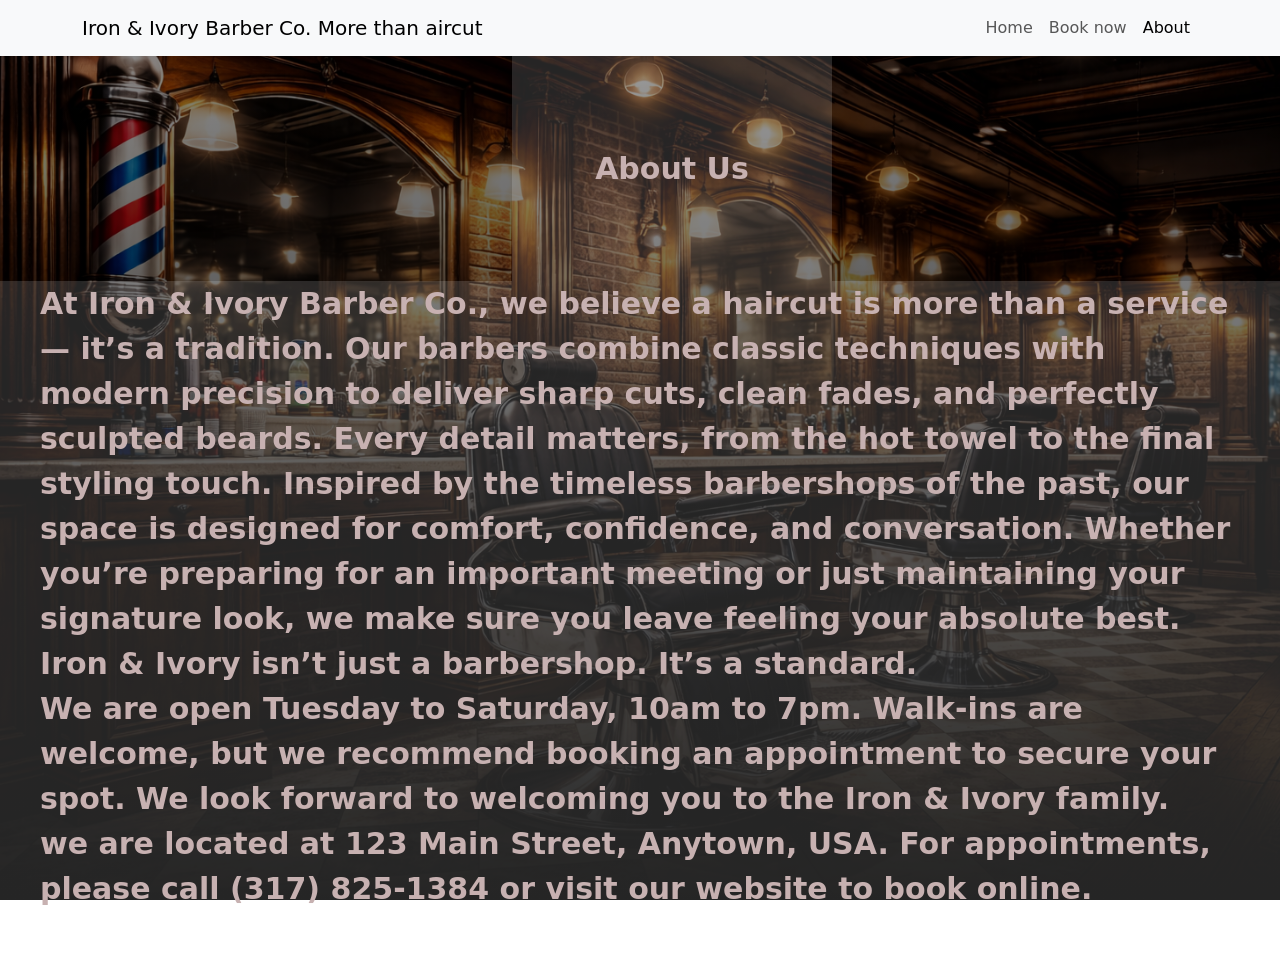
==== about.html @ 81d48b80 "Primer commit" ====
<!DOCTYPE html>
<html lang="en">
<head>
    <meta charset="UTF-8">
    <meta name="viewport" content="width=device-width, initial-scale=1.0">
    <title>About</title>
    <link rel="stylesheet" href="about.css">
    <link href="https://cdn.jsdelivr.net/npm/bootstrap@5.3.2/dist/css/bootstrap.min.css" rel="stylesheet">
</head>
<body class="body">
    <header>
        <header class="navbar navbar-expand-lg navbar-light bg-light">
            <div class="container">
            <a class="navbar-brand" href="#">Iron & Ivory Barber Co. More than aircut</a>
            <div class="collapse navbar-collapse" id="navbarNav">
        <ul class="navbar-nav ms-auto">
        <li class="nav-item">
            <a class="nav-link" href="index.html">Home</a>
        </li>
        <li class="nav-item">
            <a class="nav-link" href="#">Book now</a>
        </li>
        <li class="nav-item">
            <a class="nav-link active" href="about.html">About</a>
        </li>
        </ul>
    </div>
    </div>
</header>
    <div class="hero">
        <div class="box box1">About Us</div>
        <div class="box box2">At Iron & Ivory Barber Co., we believe a haircut is more than a service — it’s a tradition.
Our barbers combine classic techniques with modern precision to deliver sharp cuts, clean fades, and perfectly sculpted beards. Every detail matters, from the hot towel to the final styling touch.
Inspired by the timeless barbershops of the past, our space is designed for comfort, confidence, and conversation. Whether you’re preparing for an important meeting or just maintaining your signature look, we make sure you leave feeling your absolute best.
Iron & Ivory isn’t just a barbershop. It’s a standard.
<br> 
We are open Tuesday to Saturday, 10am to 7pm. Walk-ins are welcome, but we recommend booking an appointment to secure your spot. We look forward to welcoming you to the Iron & Ivory family.
<br>
we are located at 123 Main Street, Anytown, USA. For appointments, please call (317) 825-1384 or visit our website to book online.</div>
</div>


</div>
</body>
</html>
---- about.css ----
.body {
    background-image: linear-gradient(rgba(0, 0, 0, 0.432), rgb(0, 0, 0)), url('images/background.png');
    background-size: cover;
    background-position: center;
    background-repeat: no-repeat;
    height: 100vh;
    margin: 0;
}

.hero {
    position: relative;
    height: 100vh;
    background-image: url("barber.jpg");
    background-size: cover;
    background-position: center;
}

.box {
    position: absolute;
    background-color: rgba(255, 255, 255, 0.144); /* Transparente */
    padding: 40px;
    color: #c7b1b1;
    font-size: 30px;
    font-weight: bold;
    display: flex;
    justify-content: right;
    align-items: center;
}

.box1 {
    top: 0;
    left: 40%;
    right: 60%;
    width: 25%;
    height: 25%;
    justify-content: center;
    text-align: center;
}
.box2 {
    top: 25%;
    bottom: 0;
    right: 0;
    left: 0;
    width: 100%;
    height: 70%;
    justify-content: center;
}
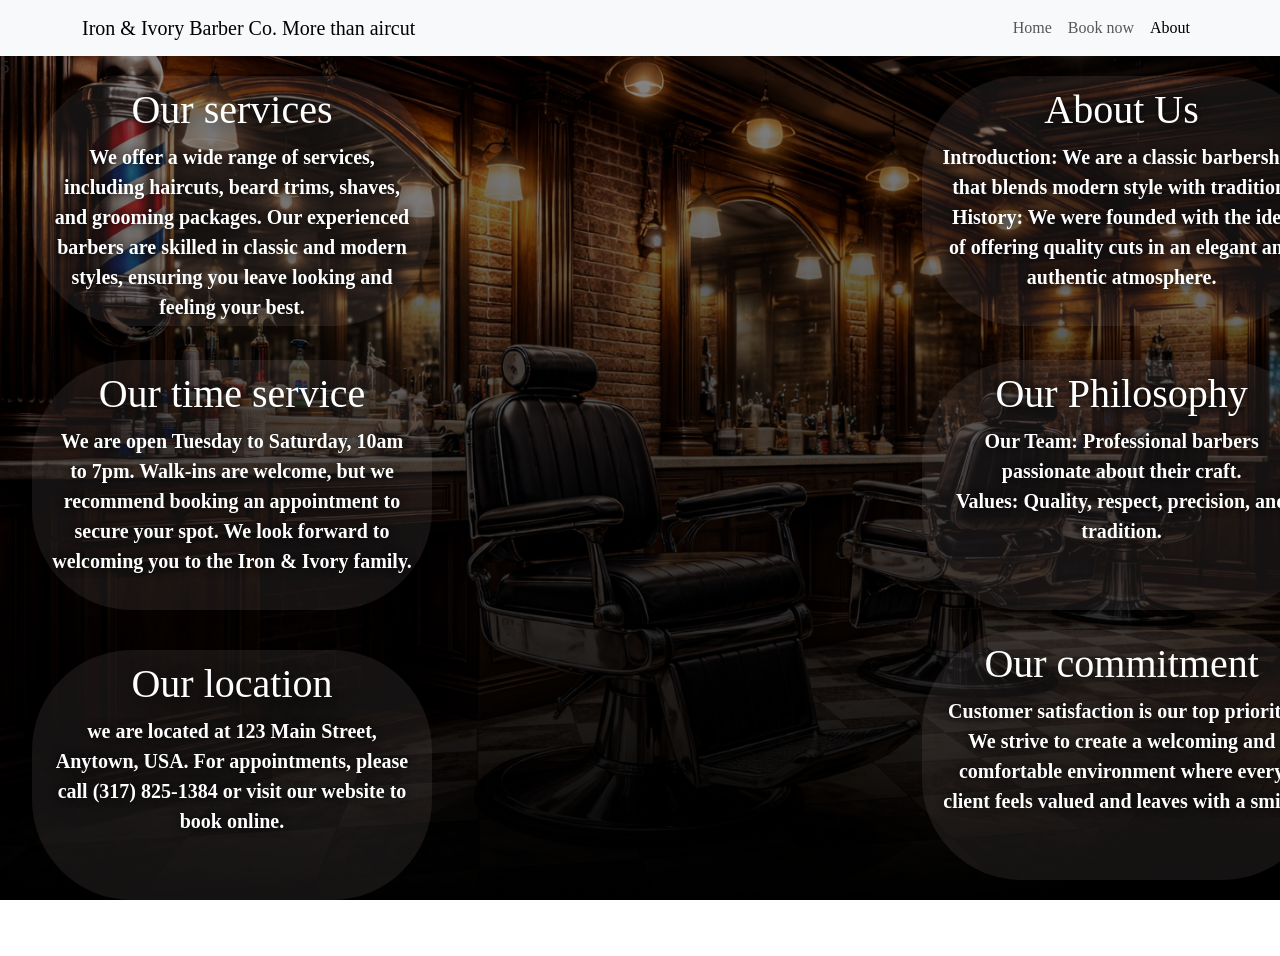
==== commit df3da6f0: "Actualización de la barberia" ====
--- a/about.html
+++ b/about.html
@@ -4,6 +4,7 @@
     <meta charset="UTF-8">
     <meta name="viewport" content="width=device-width, initial-scale=1.0">
     <title>About</title>
+    <link rel="icon" type="image/x-icon" href="images/logo.ico">
     <link rel="stylesheet" href="about.css">
     <link href="https://cdn.jsdelivr.net/npm/bootstrap@5.3.2/dist/css/bootstrap.min.css" rel="stylesheet">
 </head>
@@ -11,33 +12,41 @@
     <header>
         <header class="navbar navbar-expand-lg navbar-light bg-light">
             <div class="container">
-            <a class="navbar-brand" href="#">Iron & Ivory Barber Co. More than aircut</a>
+            <a class="navbar-brand" href="index.html" style="font-family: 'Times New Roman', Times, serif;">Iron & Ivory Barber Co. More than aircut</a>
             <div class="collapse navbar-collapse" id="navbarNav">
         <ul class="navbar-nav ms-auto">
         <li class="nav-item">
-            <a class="nav-link" href="index.html">Home</a>
+            <a class="nav-link" href="index.html" style="font-family: 'Times New Roman', Times, serif;">Home</a>
         </li>
         <li class="nav-item">
-            <a class="nav-link" href="#">Book now</a>
+            <a class="nav-link" href="whatsapp appointment/index.html" style="font-family: 'Times New Roman', Times, serif;">Book now</a>
         </li>
         <li class="nav-item">
-            <a class="nav-link active" href="about.html">About</a>
+            <a class="nav-link active" href="about.html" style="font-family: 'Times New Roman', Times, serif;">About</a>
         </li>
         </ul>
     </div>
     </div>
 </header>
     <div class="hero">
-        <div class="box box1">About Us</div>
-        <div class="box box2">At Iron & Ivory Barber Co., we believe a haircut is more than a service — it’s a tradition.
-Our barbers combine classic techniques with modern precision to deliver sharp cuts, clean fades, and perfectly sculpted beards. Every detail matters, from the hot towel to the final styling touch.
-Inspired by the timeless barbershops of the past, our space is designed for comfort, confidence, and conversation. Whether you’re preparing for an important meeting or just maintaining your signature look, we make sure you leave feeling your absolute best.
-Iron & Ivory isn’t just a barbershop. It’s a standard.
-<br> 
-We are open Tuesday to Saturday, 10am to 7pm. Walk-ins are welcome, but we recommend booking an appointment to secure your spot. We look forward to welcoming you to the Iron & Ivory family.
-<br>
-we are located at 123 Main Street, Anytown, USA. For appointments, please call (317) 825-1384 or visit our website to book online.</div>
+        <div class="box box1"><h1 style="font-family: 'Times New Roman', Times, serif;">About Us</h1>Introduction: We are a classic barbershop that blends modern style with tradition.<br>
+        History: We were founded with the idea of offering quality cuts in an elegant and authentic atmosphere.</div>
+        5
+        <div class="box box2"><h1 style="font-size: 40px;text-shadow: #000 5px 6px 20px;font-family: 'Times New Roman', Times, serif;">Our services</h1>We offer a wide range of services, including haircuts, beard trims, shaves, and grooming packages. Our experienced barbers are skilled in classic and modern styles, ensuring you leave looking and feeling your best.</div>
+        </div>
+
+        <div class="hero2">
+        <div class="box box5"><h1 style="font-family: 'Times New Roman', Times, serif;">Our Philosophy</h1>Our Team: Professional barbers passionate about their craft.<br>
+        Values: Quality, respect, precision, and tradition.</div>
+
+        <div class="box box6"><h1 style="font-size: 40px;text-shadow: #000 5px 6px 20px;font-family: 'Times New Roman', Times, serif;">Our commitment</h1>Customer satisfaction is our top priority. We strive to create a welcoming and comfortable environment where every client feels valued and leaves with a smile.</div>
+
+        <div class="box box3"><h1 style="font-size: 40px;text-shadow: #000 5px 6px 20px;font-family: 'Times New Roman', Times, serif;">Our location</h1>we are located at 123 Main Street, Anytown, USA. For appointments, please call (317) 825-1384 or visit our website to book online.</div>
+
+        <div class="box box4"><h1 style="font-size: 40px;text-shadow: #000 5px 6px 20px; font-family: 'Times New Roman', Times, serif;">Our time service</h1>We are open Tuesday to Saturday, 10am to 7pm. Walk-ins are welcome, but we recommend booking an appointment to secure your spot. We look forward to welcoming you to the Iron & Ivory family.
+        </div>
 </div>
+
 
 
 </div>
--- a/about.css
+++ b/about.css
@@ -15,6 +15,7 @@
     background-position: center;
 }
 
+
 .box {
     position: absolute;
     background-color: rgba(255, 255, 255, 0.144); /* Transparente */
@@ -27,22 +28,120 @@
     align-items: center;
 }
 
-.box1 {
-    top: 0;
-    left: 40%;
-    right: 60%;
-    width: 25%;
-    height: 25%;
-    justify-content: center;
+.box1 { 
+    display: inline-block;
+    background-color: rgba(199, 177, 177, 0.10);
+    font-family: 'Times New Roman', Times, serif;
+    padding: 10px 20px;
+    color: white;
+    text-decoration: none;
+    font-size: 20px;
+    border-radius: 100px;
+    width: 400px;
     text-align: center;
+    margin-top: 20px;
+    height: 250px;
+    text-shadow: #000 0px 0 10px;
+    top: 0px;
+    bottom: 0%;
+    left: 72%;
+    right: 72%;
 }
 .box2 {
-    top: 25%;
-    bottom: 0;
-    right: 0;
-    left: 0;
-    width: 100%;
-    height: 70%;
-    justify-content: center;
+    display: inline-block;
+    background-color: rgba(199, 177, 177, 0.10);
+    font-family: 'Times New Roman', Times, serif;
+    padding: 10px 20px;
+    color: white;
+    text-decoration: none;
+    font-size: 20px;
+    border-radius: 100px;
+    width: 400px;
+    text-align: center;
+    margin-top: 20px;
+    height: 250px;
+    text-shadow: #000 0px 0 10px;
+    top: 0%;
+    bottom: 0%;
+    left: 2.5%;
+    right: 100%;
 }
 
+.box3 {
+    display: inline-block;
+    padding: 10px 20px;
+    background-color: rgba(199, 177, 177, 0.10);
+    color: white;
+    font-family: 'Times New Roman', Times, serif;
+    text-decoration: none;
+    font-size: 20px;
+    border-radius: 100px;
+    width: 400px;
+    text-align: center;
+    margin-top: 20px;
+    height: 250px;
+    text-shadow: #000 0px 0 10px;
+    top: 70%;
+    bottom: 0%;
+    left: 2.5%;
+    right: 72%;
+}
+
+.box4 {
+    display: inline-block;
+    padding: 10px 20px;
+    background-color: rgba(199, 177, 177, 0.10);
+    color: white;
+    font-family: 'Times New Roman', Times, serif;
+    text-decoration: none;
+    font-size: 20px;
+    border-radius: 100px;
+    width: 400px;
+    text-align: center;
+    margin-top: 0px;
+    height: 250px;
+    text-shadow: #000 0px 0 10px;
+    top: 40%;
+    bottom: 0px;
+    left: 2.5%;
+    right: 0px;
+}
+.box5 {
+    display: inline-block;
+    padding: 10px 20px;
+    background-color: rgba(199, 177, 177, 0.10);
+    color: white;
+    font-family: 'Times New Roman', Times, serif;
+    text-decoration: none;
+    font-size: 20px;
+    border-radius: 100px;
+    width: 400px;
+    text-align: center;
+    margin-top: 0px;
+    height: 250px;
+    text-shadow: #000 0px 0 10px;
+    top: 40%;
+    bottom: 0px;
+    left: 72%;
+    right: 0px;
+}
+
+.box6 {
+    display: inline-block;
+    padding: 10px 20px;
+    background-color: rgba(199, 177, 177, 0.10);
+    color: white;
+    font-family: 'Times New Roman', Times, serif;
+    text-decoration: none;
+    font-size: 20px;
+    border-radius: 100px;
+    width: 400px;
+    text-align: center;
+    margin-top: 0px;
+    height: 250px;
+    text-shadow: #000 0px 0 10px;
+    top: 70%;
+    bottom: 0%;
+    left: 72%;
+    right: 0%;
+}
